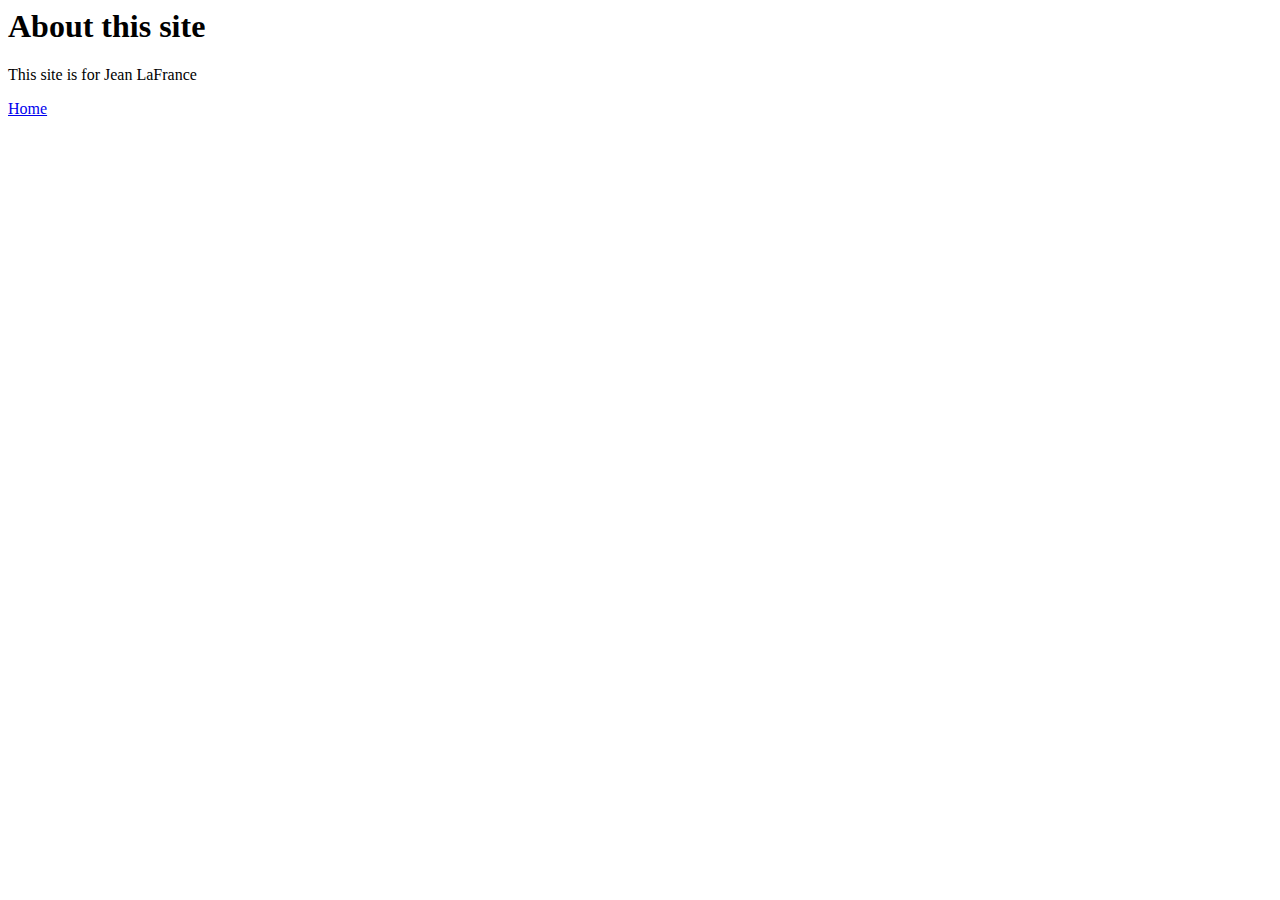
==== about.html @ 096437e9 "added about page and projects page" ====
<html>
    <head>
        <title>About Page</title>
    </head>

    <body>
        <h1>About this site</h1>
        <p>This site is for Jean LaFrance</p>
        <a href="index.html">Home</a>
    </body>
</html>
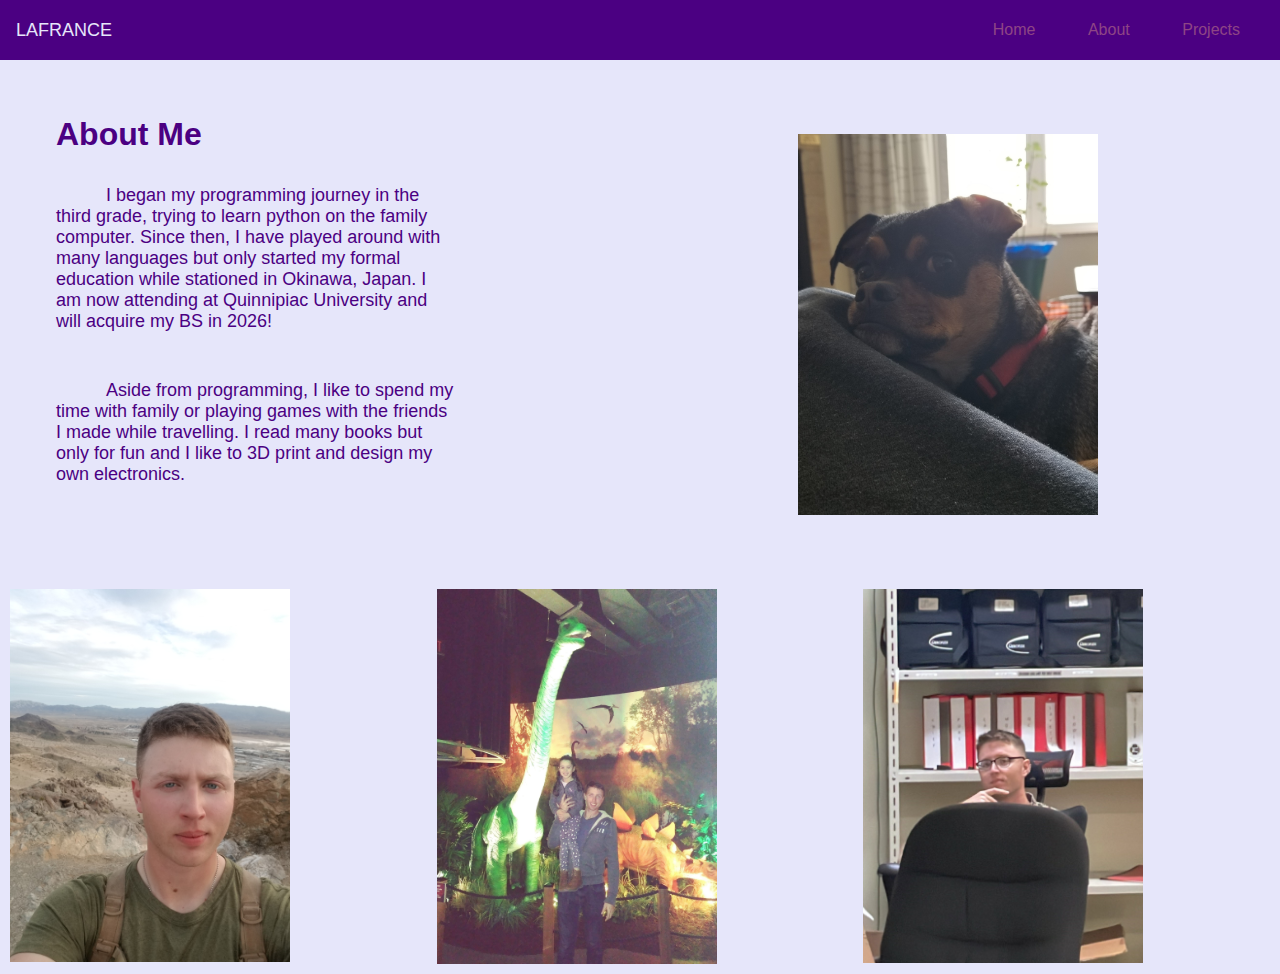
==== commit 003d2197: "home and about page" ====
--- a/about.html
+++ b/about.html
@@ -1,11 +1,45 @@
 <html>
     <head>
-        <title>About Page</title>
+        <title>Jean LaFrance</title>
+        <link type="text/css" href="styles.css" rel="stylesheet"/>
     </head>
-
-    <body>
-        <h1>About this site</h1>
-        <p>This site is for Jean LaFrance</p>
-        <a href="index.html">Home</a>
+    <body class="site-background">
+        <nav>
+            <div class="nav-header"><p>LAFRANCE</p></div>
+            <div class="nav">
+                <a href="index.html">Home</a>
+                <a href="about.html">About</a>
+                <a href="projects.html">Projects</a>
+            </div>
+        </nav>
+        <main>
+            <section class="grid">
+                <div class="grid-left">
+                    <h1>About Me</h1>
+                    <p style="text-indent: 50px;">
+                    I began my programming journey in the third grade, trying
+                    to learn python on the family computer. Since then, I have
+                    played around with many languages but only started my 
+                    formal education while stationed in Okinawa, Japan. 
+                    I am now attending at Quinnipiac University and will 
+                    acquire my BS in 2026!
+                    </p>
+                    <p style="text-indent: 50px;">
+                    Aside from programming, I like to spend my time with family 
+                    or playing games with the friends I made while travelling.
+                    I read many books but only for fun and I like to 3D print and
+                    design my own electronics.
+                    </p>
+                </div>
+                <div class="grid-right">
+                    <img class="image2"src="Jinx.jpg" alt="dog">
+                </div>
+            </section>
+            <section class="image-row">
+                <img class="image3"src="Dessert.jpg" alt="dessert">
+                <img class="image3"src="Niece.jpeg" alt="neice">
+                <img class="image3"src="thinking.jpeg" alt="thinker">
+            </section>
+        </main>
     </body>
 </html>--- a/styles.css
+++ b/styles.css
@@ -0,0 +1,106 @@
+:root {
+    --text-color: #4b0082;
+    --nav-color: #8e4585;
+    --other-color: #8a2be2;
+    --background-color: #e6e6fa;
+}
+
+* {
+    box-sizing: border-box;
+    margin: 0;
+    padding: 0;
+    font-family: Arial, Helvetica, sans-serif;
+}
+
+nav {
+    height: 60px;
+    display: flex;
+    background-color: var(--text-color);
+    justify-content: space-between;
+    align-items: center;
+    padding: 16px;
+}
+
+nav a {
+    text-decoration: none;
+    color: var(--nav-color);
+    padding: 24px;
+}
+
+.site-background {
+    background-color: var(--background-color);
+}
+
+.nav-header {
+    font-style: bold;
+    font-size: large;
+    color: var(--background-color);
+}
+
+.image1 {
+    width: 400px;
+    height: 300px;
+}
+
+.image2 {
+    width: 300px;
+}
+
+.image3 {
+    width: 300px;
+    padding: 10px;
+    padding-top: 0;
+}
+
+.grid {
+    display: grid;
+    grid-template-columns: 1fr 1fr;
+    padding: 24px;
+}
+
+.grid-left {
+    display: flex;
+    flex-direction: column;
+    justify-content: center;
+    align-items: flex-start;
+    color: var(--text-color);
+    padding: 32px;
+}
+
+.grid-left h1 {
+    font-size: xx-large;
+    margin-bottom: 32px;
+}
+
+.grid-left p {
+    font-size: large;
+    margin-bottom: 48px;
+    width: 400px;
+}
+
+.grid-right {
+    display: flex;
+    justify-content: center;
+    align-items: center;
+    padding: 32px;
+}
+
+button {
+    padding: 16px;
+    font-size: 16px;
+    border: none;
+    color: var(--background-color);
+    background-color: var(--text-color);
+    cursor: pointer;
+}
+
+button:hover {
+    background-color: var(--other-color);
+    color: var(--text-color);
+}
+
+.image-row {
+    display: grid;
+    grid-template-columns: 1fr 1fr 1fr;
+    justify-content: center;
+}
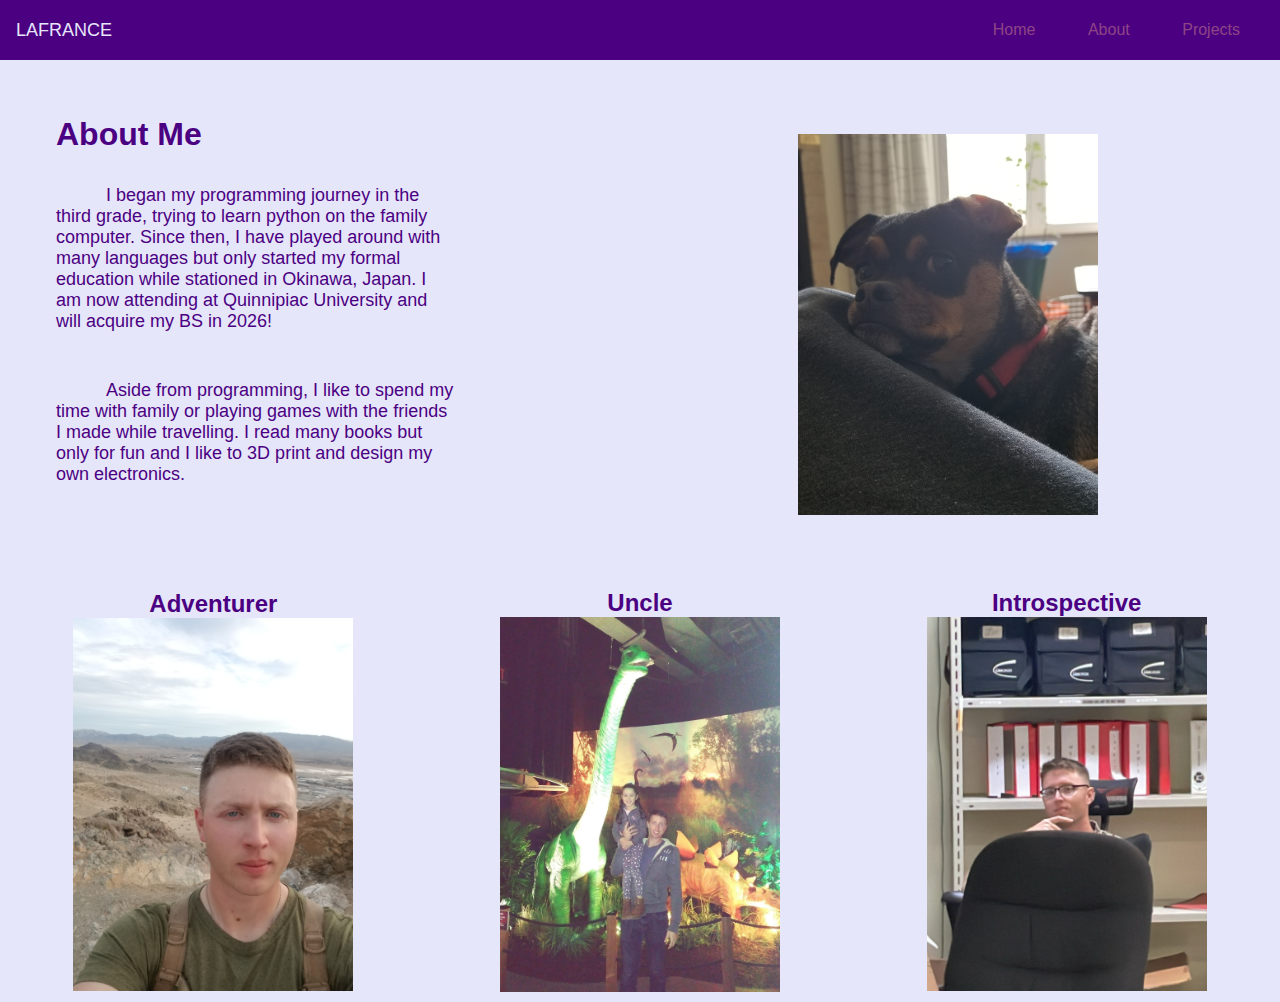
==== commit 9fecfbda: "Finished projects page" ====
--- a/about.html
+++ b/about.html
@@ -32,13 +32,22 @@
                     </p>
                 </div>
                 <div class="grid-right">
-                    <img class="image2"src="Jinx.jpg" alt="dog">
+                    <img class="image2"src="img/Jinx.jpg" alt="dog">
                 </div>
             </section>
             <section class="image-row">
-                <img class="image3"src="Dessert.jpg" alt="dessert">
-                <img class="image3"src="Niece.jpeg" alt="neice">
-                <img class="image3"src="thinking.jpeg" alt="thinker">
+                <div>
+                    <h2>Adventurer</h2>
+                    <img class="image3"src="img/Desert.jpg" alt="desert">
+                </div>
+                <div>
+                    <h2>Uncle</h2>
+                    <img class="image3"src="img/Niece.jpeg" alt="neice">
+                </div>
+                <div>
+                    <h2>Introspective</h2>
+                    <img class="image3"src="img/thinking.jpeg" alt="thinker">
+                </div>
             </section>
         </main>
     </body>
--- a/styles.css
+++ b/styles.css
@@ -103,4 +103,37 @@
     display: grid;
     grid-template-columns: 1fr 1fr 1fr;
     justify-content: center;
+    align-items: center;
+    text-align: center;
 }
+
+.image-row h2 {
+    color: #4b0082;
+    justify-content: center;
+}
+
+.projects {
+    color: #4b0082;
+    margin: 48px;
+}
+
+.projects h1 {
+    color: #4b0082;
+    font-size: xx-large;
+    margin-bottom: 48px;
+}
+
+.projects h2 {
+    margin-top: 48px;
+    font-style: underline;
+}
+
+.projects p {
+    margin-top: 16px;
+}
+
+.projects img {
+    margin-top: 16px;
+    height: 300px;
+    padding: 10px;
+}
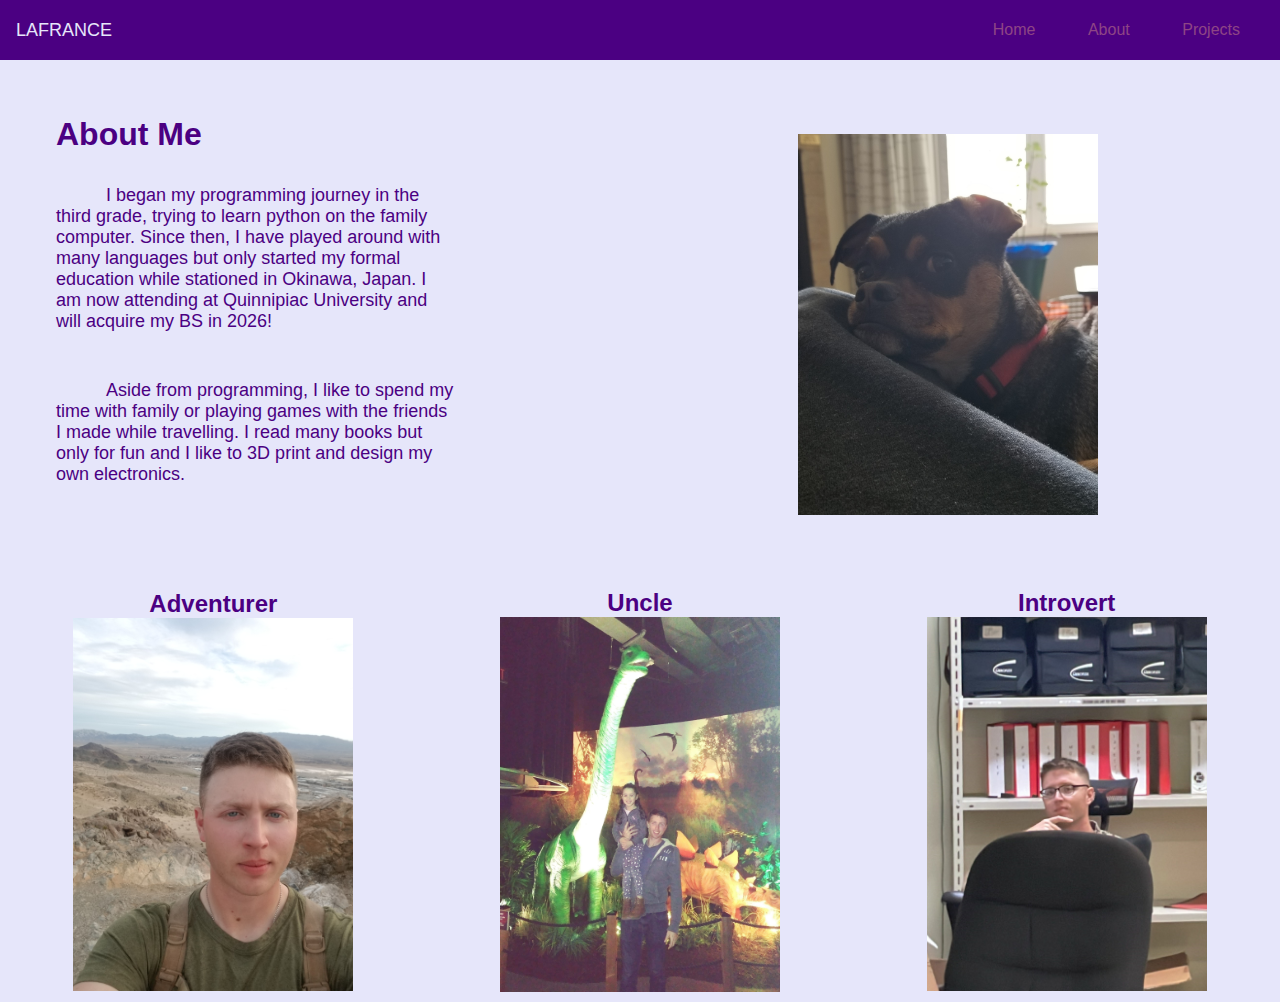
==== commit f6b82e66: "Small change to About" ====
--- a/about.html
+++ b/about.html
@@ -45,7 +45,7 @@
                     <img class="image3"src="img/Niece.jpeg" alt="neice">
                 </div>
                 <div>
-                    <h2>Introspective</h2>
+                    <h2>Introvert</h2>
                     <img class="image3"src="img/thinking.jpeg" alt="thinker">
                 </div>
             </section>
